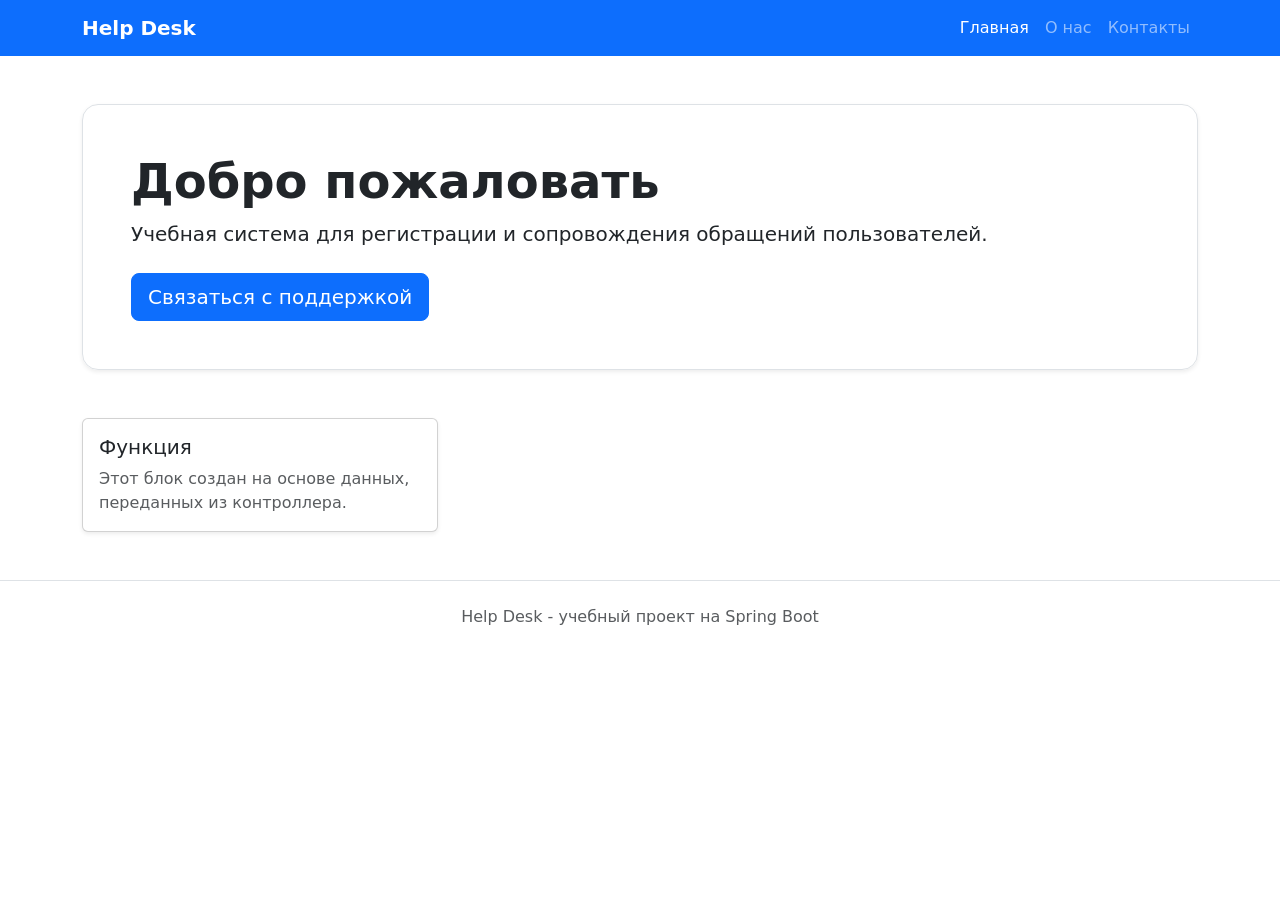
==== src/main/resources/templates/index.html @ c5a6f16e "Module 2 без доработки" ====
<!DOCTYPE html>
<html lang="en">
<head>
    <meta charset="UTF-8">
    <title>Title</title>
    <link
            href="https://cdn.jsdelivr.net/npm/bootstrap@5.3.8/dist/css/bootstrap.min.css"
            rel="stylesheet">
    <link rel="stylesheet" th:href="@{/css/style.css}">
</head>

<body>
<nav class="navbar navbar-expand-lg navbar-dark bg-primary">
    <div class="container">
        <a class="navbar-brand fw-bold" th:href="@{/}">Help Desk</a>
        <div class="navbar-nav">
            <a class="nav-link active" th:href="@{/}">Главная</a>
            <a class="nav-link" th:href="@{/about}">О нас</a>
            <a class="nav-link" th:href="@{/contacts}">Контакты</a>
        </div>
    </div>
</nav>

<main class="container py-5">
    <section class="hero-card p-5 rounded-4 border shadow-sm">
        <h1 class="display-5 fw-bold" th:text="${welcomeMessage}">
            Добро пожаловать
        </h1>
        <p class="lead mb-4">
            Учебная система для регистрации и сопровождения обращений пользователей.
        </p>
        <a class="btn btn-primary btn-lg" th:href="@{/contacts}">
            Связаться с поддержкой
        </a>
    </section>

    <section class="row g-4 mt-4">
        <div class="col-md-4" th:each="feature : ${features}">
            <div class="card h-100 shadow-sm">
                <div class="card-body">
                    <h2 class="h5" th:text="${feature}">Функция</h2>
                    <p class="card-text text-muted">
                        Этот блок создан на основе данных, переданных из контроллера.
                    </p>
                </div>
            </div>
        </div>
    </section>
</main>

<footer class="footer py-4 border-top">
    <div class="container text-center text-muted">
        Help Desk - учебный проект на Spring Boot
    </div>
</footer>

<script
        src="https://cdn.jsdelivr.net/npm/bootstrap@5.3.8/dist/js/bootstrap.bundle.min.js">
</script>

</body>
</html>
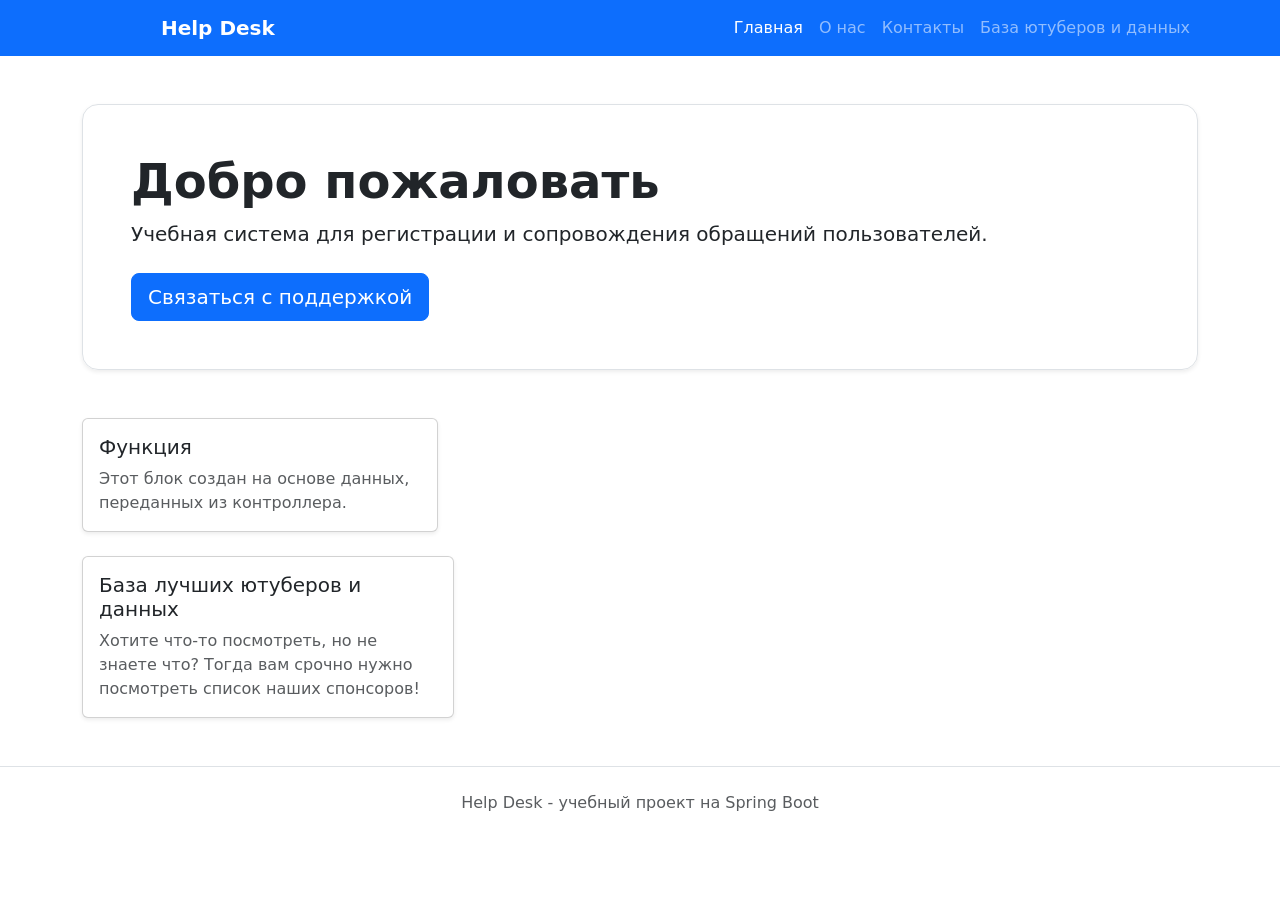
==== commit c2953246: "Module 2 Полностью выполнена самостоятельная доработка 1) на главной странице сайта добавлена новая " ====
--- a/src/main/resources/templates/index.html
+++ b/src/main/resources/templates/index.html
@@ -12,11 +12,15 @@
 <body>
 <nav class="navbar navbar-expand-lg navbar-dark bg-primary">
     <div class="container">
-        <a class="navbar-brand fw-bold" th:href="@{/}">Help Desk</a>
+        <a class="navbar-brand fw-bold" th:href="@{/}">
+            <img th:src="@{/images/logo.jpg}" style="width: 5vw; height: auto;" class="me-2"/>
+            Help Desk
+        </a>
         <div class="navbar-nav">
             <a class="nav-link active" th:href="@{/}">Главная</a>
             <a class="nav-link" th:href="@{/about}">О нас</a>
             <a class="nav-link" th:href="@{/contacts}">Контакты</a>
+            <a class="nav-link" th:href="@{/faq}">База ютуберов и данных</a>
         </div>
     </div>
 </nav>
@@ -45,12 +49,29 @@
                 </div>
             </div>
         </div>
+
+        <a th:href="@{/faq}" class="text-decoration-none card-link">
+        <div class="col-md-4">
+            <div class="card h-100 shadow-sm card-hover-effect">
+                <div class="card-body">
+                    <h2 class="h5" th:text="${thebestyoutubers}">База лучших ютуберов и данных</h2>
+                    <p class="card-text text-muted">
+                        Хотите что-то посмотреть, но не знаете что? Тогда вам срочно нужно посмотреть список наших спонсоров!
+                    </p>
+                </div>
+            </div>
+        </div>
+        </a>
     </section>
 </main>
+
 
 <footer class="footer py-4 border-top">
     <div class="container text-center text-muted">
         Help Desk - учебный проект на Spring Boot
+    </div>
+    <div>
+        <img th:src="@{/images/prosto.gif}" style="width: 15vw; height: auto;" class="absolute-center-gif"/>
     </div>
 </footer>
 
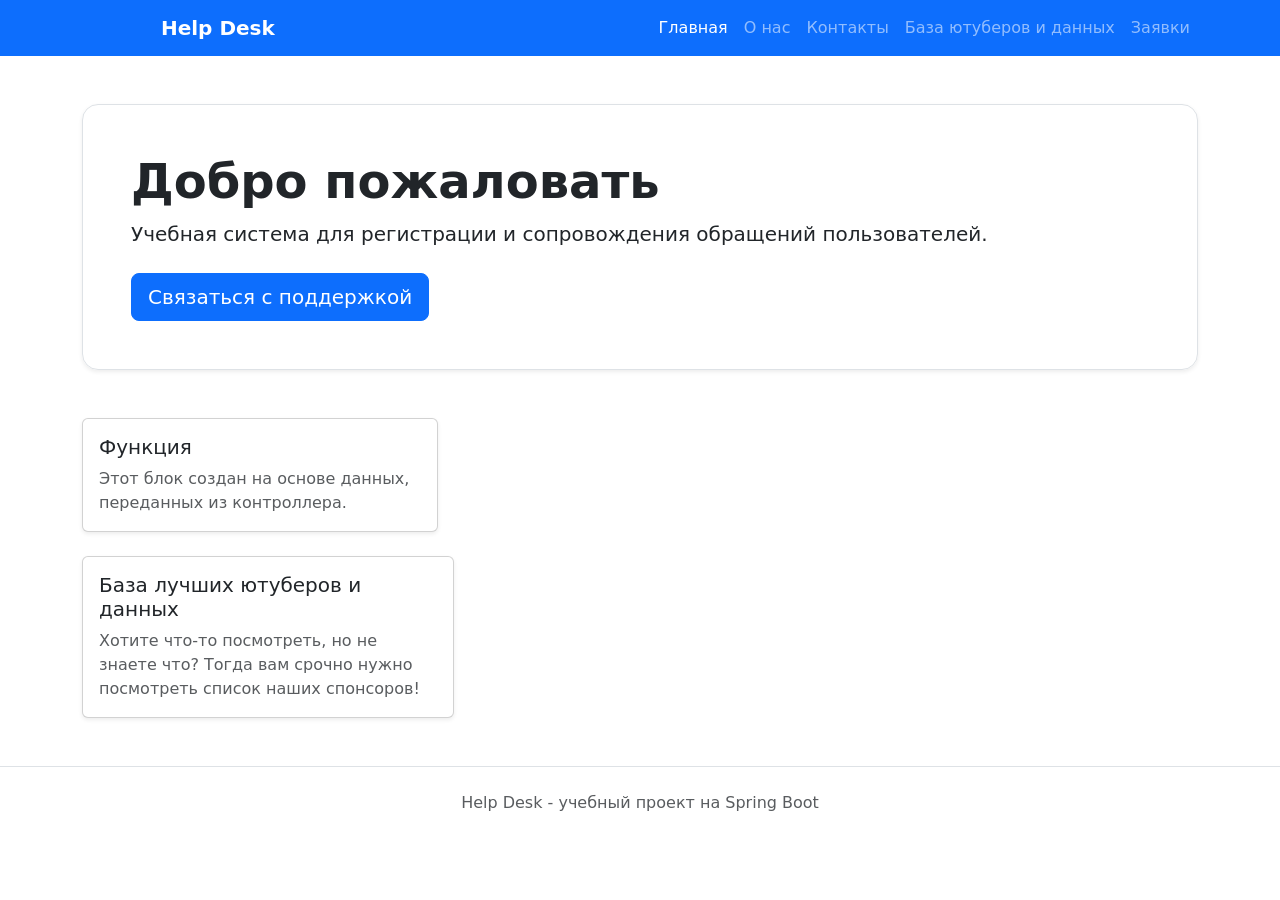
==== commit 076dff61: "Module 3 без доработок: Add Ticket entity and H2 database" ====
--- a/src/main/resources/templates/index.html
+++ b/src/main/resources/templates/index.html
@@ -21,6 +21,7 @@
             <a class="nav-link" th:href="@{/about}">О нас</a>
             <a class="nav-link" th:href="@{/contacts}">Контакты</a>
             <a class="nav-link" th:href="@{/faq}">База ютуберов и данных</a>
+            <a class="nav-link" th:href="@{/tickets}">Заявки</a>
         </div>
     </div>
 </nav>
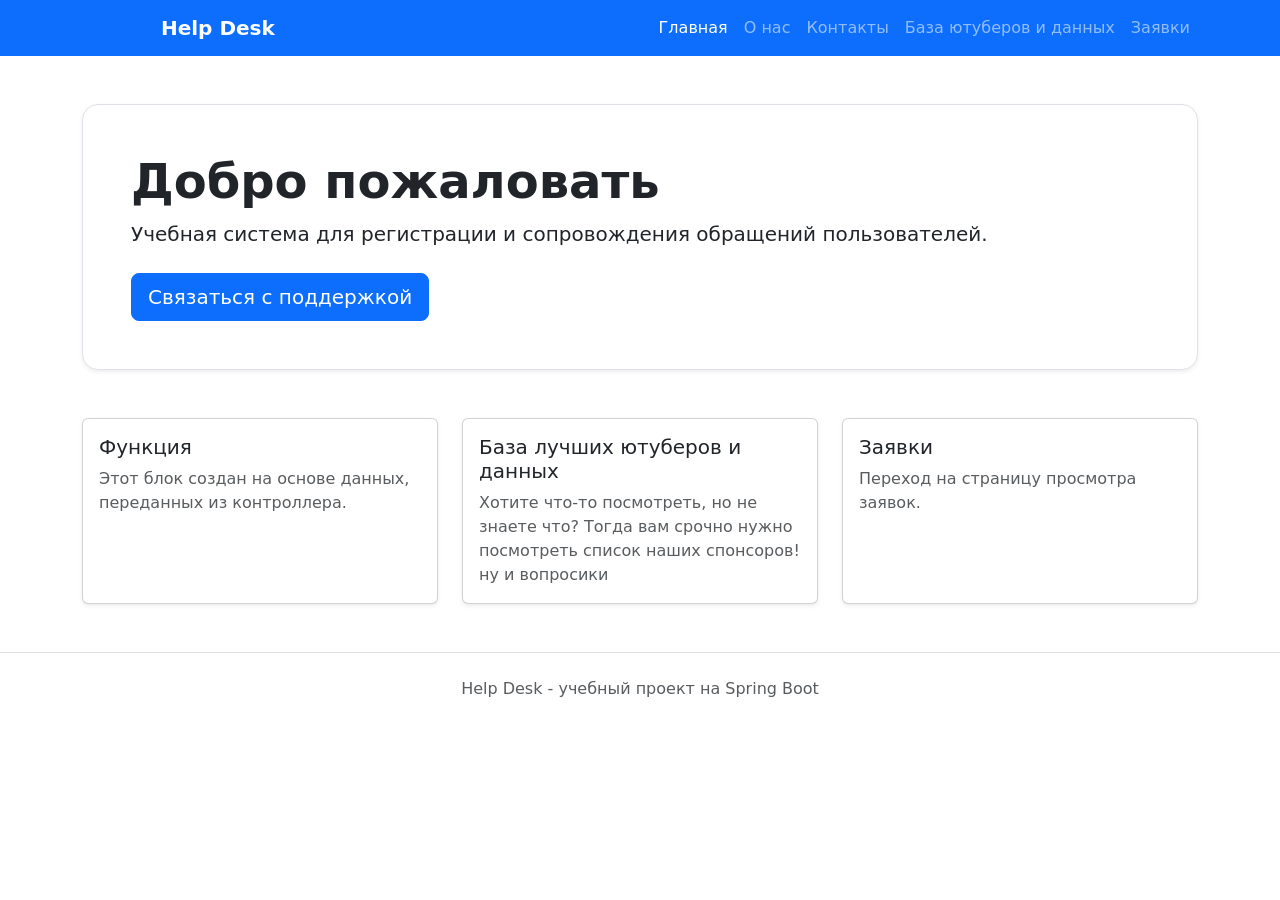
==== commit e610818c: "Module 3 с выполненными мини-заданиями" ====
--- a/src/main/resources/templates/index.html
+++ b/src/main/resources/templates/index.html
@@ -51,18 +51,33 @@
             </div>
         </div>
 
-        <a th:href="@{/faq}" class="text-decoration-none card-link">
+        <!-- Кнопка для перехода на страницу "База данных и ютуберов" - модуль 2 -->
         <div class="col-md-4">
-            <div class="card h-100 shadow-sm card-hover-effect">
-                <div class="card-body">
-                    <h2 class="h5" th:text="${thebestyoutubers}">База лучших ютуберов и данных</h2>
-                    <p class="card-text text-muted">
-                        Хотите что-то посмотреть, но не знаете что? Тогда вам срочно нужно посмотреть список наших спонсоров!
-                    </p>
+            <a th:href="@{/faq}" class="text-decoration-none card-link">
+                <div class="card h-100 shadow-sm card-hover-effect">
+                    <div class="card-body">
+                        <h2 class="h5" th:text="${thebestyoutubers}">База лучших ютуберов и данных</h2>
+                        <p class="card-text text-muted">
+                            Хотите что-то посмотреть, но не знаете что? Тогда вам срочно нужно посмотреть список наших спонсоров! ну и вопросики
+                        </p>
+                    </div>
                 </div>
-            </div>
+            </a>
         </div>
-        </a>
+
+        <!-- Кнопка для перехода на страницу "Заявки" - модуль 3 -->
+        <div class="col-md-4">
+            <a href="/tickets" class="text-decoration-none card-link">
+                <div class="card h-100 shadow-sm card-hover-effect">
+                    <div class="card-body">
+                        <h2 class="h5" th:text="${applications}">Заявки</h2>
+                        <p class="card-text text-muted">
+                            Переход на страницу просмотра заявок.
+                        </p>
+                    </div>
+                </div>
+            </a>
+        </div>
     </section>
 </main>
 
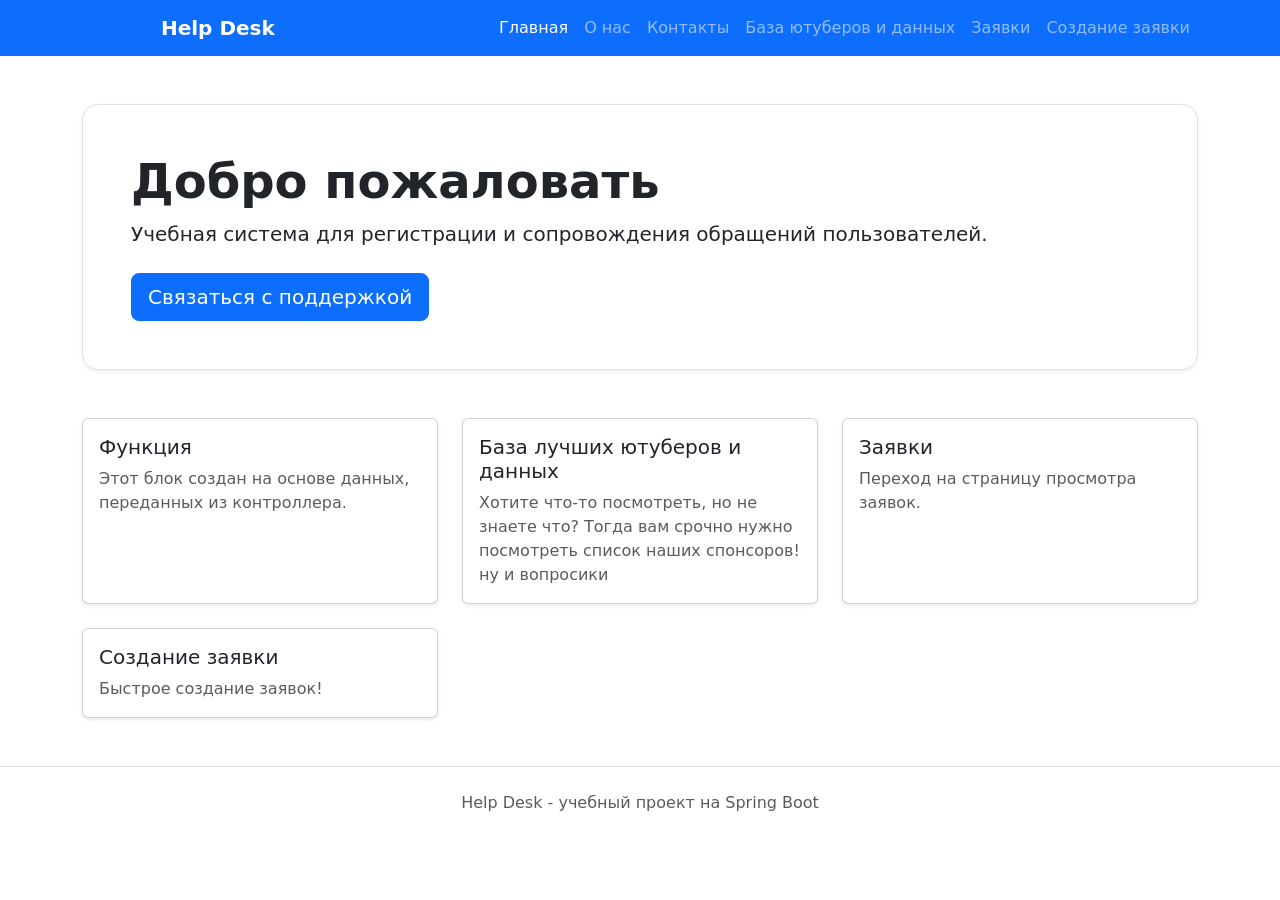
==== commit ed8f75f8: "Module 4 (прошлый коммит тоже Module 4, забыл подписать): работа над ссылками и оформлением сайта" ====
--- a/src/main/resources/templates/index.html
+++ b/src/main/resources/templates/index.html
@@ -22,6 +22,7 @@
             <a class="nav-link" th:href="@{/contacts}">Контакты</a>
             <a class="nav-link" th:href="@{/faq}">База ютуберов и данных</a>
             <a class="nav-link" th:href="@{/tickets}">Заявки</a>
+            <a class="nav-link" th:href="@{/tickets/new}">Создание заявки</a>
         </div>
     </div>
 </nav>
@@ -78,6 +79,20 @@
                 </div>
             </a>
         </div>
+
+        <!-- Кнопка-карточка для перехода на страницу создания заявок - модуль 4 -->
+        <div class="col-md-4">
+            <a href="/tickets/new" class="text-decoration-none card-link">
+                <div class="card h-100 shadow-sm card-hover-effect">
+                    <div class="card-body">
+                        <h2 class="h5" th:text="${create_applications}">Создание заявки</h2>
+                        <p class="card-text text-muted">
+                            Быстрое создание заявок!
+                        </p>
+                    </div>
+                </div>
+            </a>
+        </div>
     </section>
 </main>
 
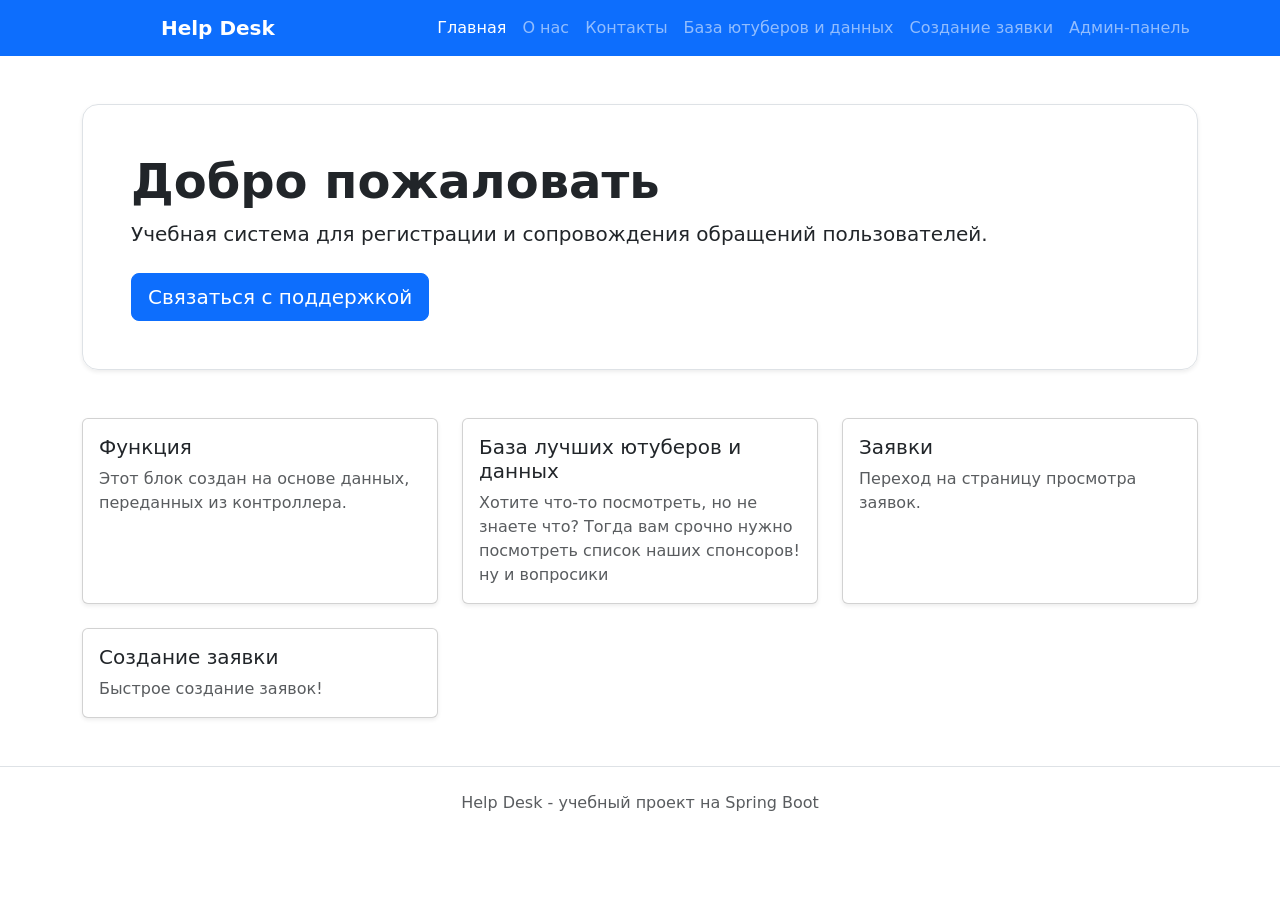
==== commit 2ab4c947: "Module 5 добавлен Spring Security и админ зона" ====
--- a/src/main/resources/templates/index.html
+++ b/src/main/resources/templates/index.html
@@ -21,8 +21,9 @@
             <a class="nav-link" th:href="@{/about}">О нас</a>
             <a class="nav-link" th:href="@{/contacts}">Контакты</a>
             <a class="nav-link" th:href="@{/faq}">База ютуберов и данных</a>
-            <a class="nav-link" th:href="@{/tickets}">Заявки</a>
+<!--            <a class="nav-link" th:href="@{/tickets}">Заявки</a>-->
             <a class="nav-link" th:href="@{/tickets/new}">Создание заявки</a>
+            <a class="nav-link" th:href="@{/admin/tickets}">Админ-панель</a>
         </div>
     </div>
 </nav>
